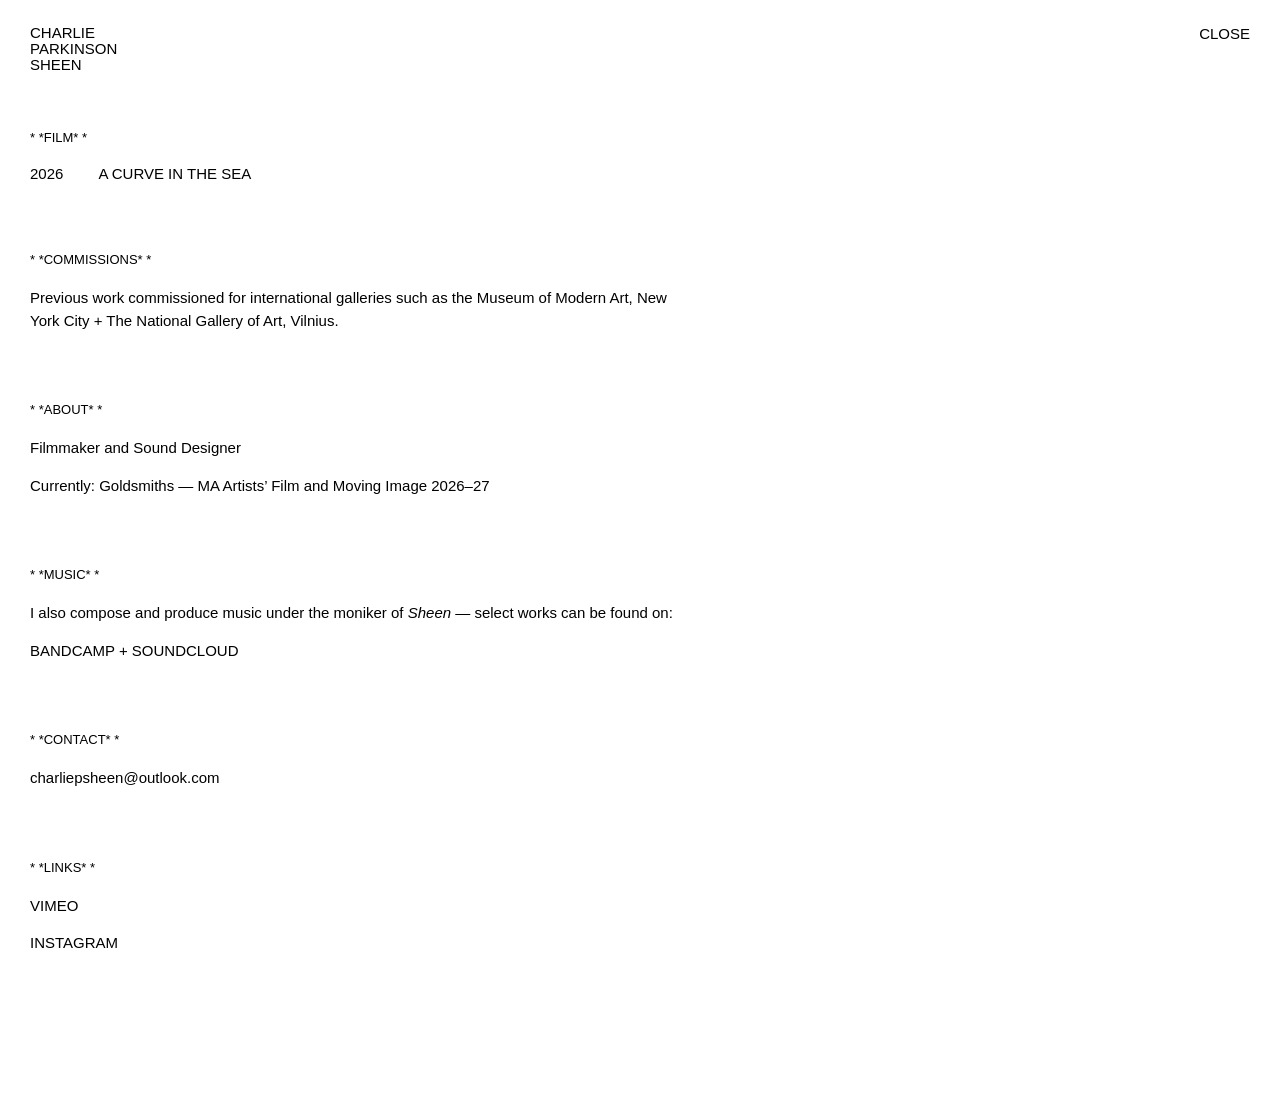
==== about.html @ 20e43aa1 "Update about.html" ====
<!DOCTYPE html>
<html lang="en">
<head>
  <meta charset="UTF-8">
  <meta name="viewport" content="width=device-width, initial-scale=1.0">

  <title>About — Charlie Parkinson Sheen</title>

  <link rel="stylesheet" href="style.css">
</head>

<body class="about-page">

  <header class="header">

    <a href="index.html" class="name">
      CHARLIE<br>
      PARKINSON<br>
      SHEEN
    </a>

    <a href="index.html" class="about-link">
      CLOSE
    </a>

  </header>


<main class="about-content">

  <section class="about-section">
    <h2>* *FILM* *</h2>

    <div class="work-item">
      <span>2026</span>
      <a href="project.html">A CURVE IN THE SEA</a>
    </div>
  </section>


  <section class="about-section">
    <h2>* *COMMISSIONS* *</h2>

    <p>
      Previous work commissioned for international galleries such as
      the Museum of Modern Art, New York City + The National Gallery
      of Art, Vilnius.
    </p>
  </section>


  <section class="about-section">
    <h2>* *ABOUT* *</h2>

    <p>
      Filmmaker and Sound Designer
    </p>

    <p>
      Currently: Goldsmiths — MA Artists’ Film and Moving Image 2026–27
    </p>
  </section>


  <section class="about-section">
    <h2>* *MUSIC* *</h2>

    <p>
      I also compose and produce music under the moniker of
      <em>Sheen</em> — select works can be found on:
    </p>

    <p>
      <a href="https://sheen.bandcamp.com/" target="_blank">BANDCAMP</a>
      +
      <a href="https://soundcloud.com/dj_sheen" target="_blank">SOUNDCLOUD</a>
    </p>
  </section>


  <section class="about-section">
    <h2>* *CONTACT* *</h2>

    <p>
      <a href="mailto:charliepsheen@outlook.com">
        charliepsheen@outlook.com
      </a>
    </p>
  </section>


  <section class="about-section">
    <h2>* *LINKS* *</h2>

    <p>
      <a href="#">VIMEO</a>
    </p>

    <p>
      <a href="#">INSTAGRAM</a>
    </p>
  </section>

</main>

</body>
</html>
---- style.css ----
* {
  box-sizing: border-box;
}

html,
body {
  width: 100%;
  height: 100%;
  margin: 0;
}

body {
  font-family: Arial, Helvetica, sans-serif;
  background: white;
  color: black;
}


/* HEADER */

.header {
  position: fixed;
  top: 0;
  left: 0;

  width: 100%;

  padding: 25px 30px;

  display: flex;
  justify-content: space-between;
  align-items: flex-start;

  z-index: 10;
}

.name {
  color: black;
  text-decoration: none;

  font-size: 15px;
  line-height: 1.05;
  font-weight: 400;
}

.about-link {
  color: black;
  text-decoration: none;

  font-size: 15px;
  font-weight: 400;
}


/* HOMEPAGE */

.home {
  width: 100%;
  height: 100vh;

  display: flex;
  align-items: center;
  justify-content: center;

  padding: 80px 40px 60px;
}

.image-container {
  width: min(72vw, 1050px);
  height: min(68vh, 680px);

  display: flex;
  align-items: center;
  justify-content: center;
}

.image-container img {
  width: 100%;
  height: 100%;

  object-fit: contain;

  display: block;
}


/* ABOUT PAGE */

.about-page {
  min-height: 100vh;
  height: auto;
  overflow-y: auto;
}

.about-content {
  padding: 130px 30px 80px;

  max-width: 900px;
}

.about-section {
  margin-bottom: 70px;
}

.about-section h2 {
  font-size: 13px;
  font-weight: 400;

  margin: 0 0 20px 0;
}

.about-section p {
  font-size: 15px;
  line-height: 1.5;

  max-width: 650px;

  margin: 0 0 15px 0;
}

.work-item {
  display: flex;
  gap: 35px;

  font-size: 15px;
}

.work-item a {
  color: black;
  text-decoration: none;
}

.about-section a {
  color: black;
  text-decoration: none;
}

.about-section a:hover,
.about-link:hover {
  text-decoration: underline;
}


/* MOBILE */

@media (max-width: 600px) {

  .header {
    padding: 20px;
  }

  .name,
  .about-link {
    font-size: 14px;
  }

  .home {
    padding: 70px 20px 40px;
  }

  .image-container {
    width: 90vw;
    height: 65vh;
  }

  .about-content {
    padding: 110px 20px 60px;
  }

  .about-section {
    margin-bottom: 55px;
  }

}
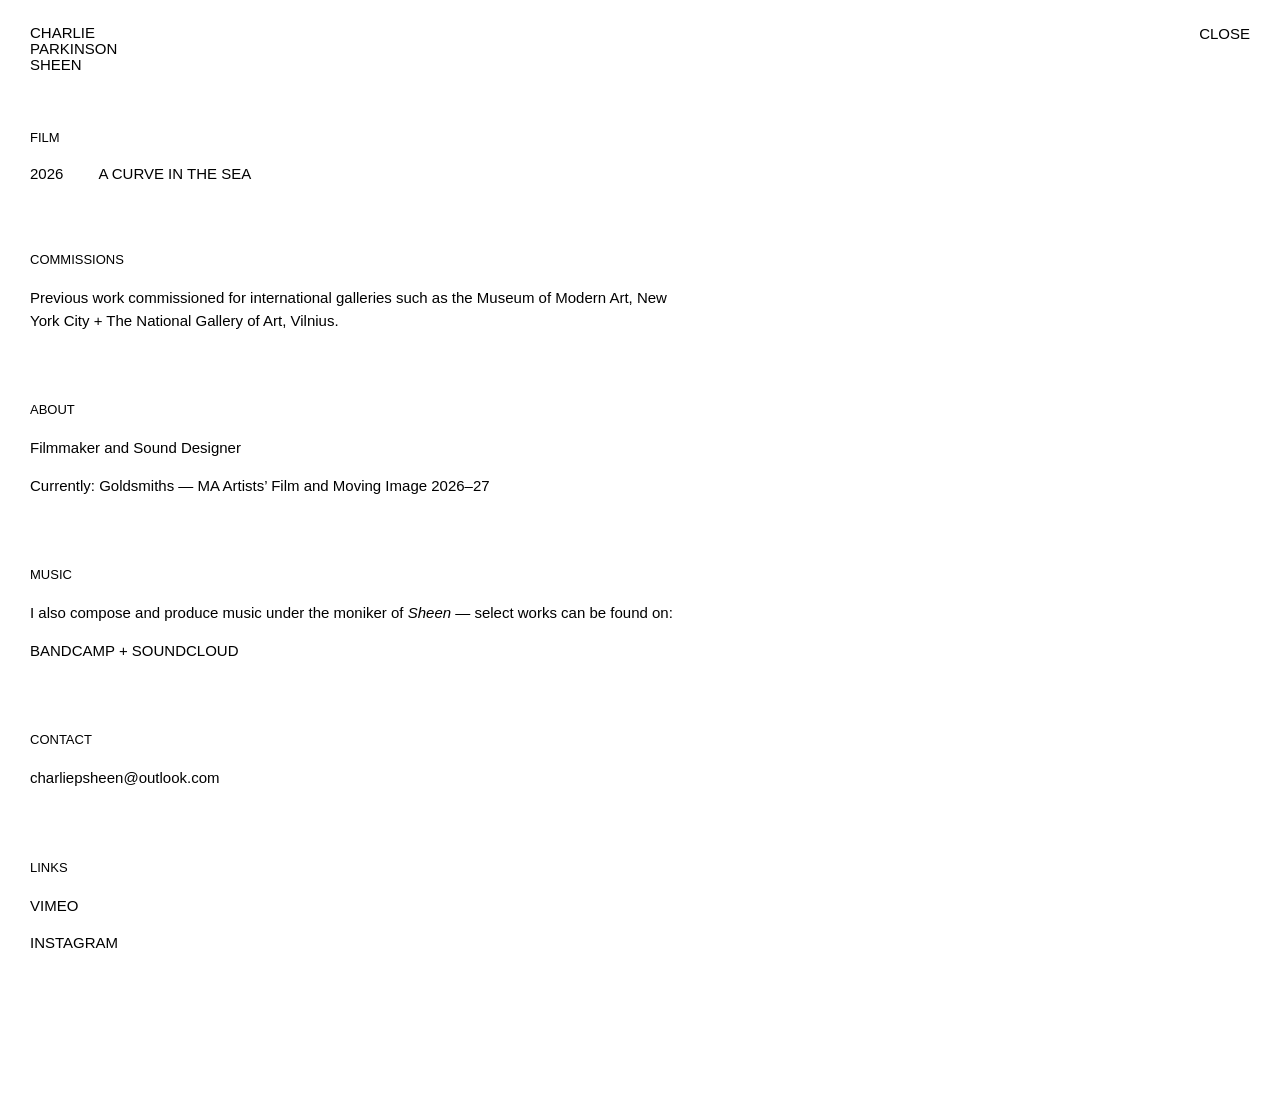
==== commit aef7684c: "Update about.html" ====
--- a/about.html
+++ b/about.html
@@ -29,7 +29,7 @@
 <main class="about-content">
 
   <section class="about-section">
-    <h2>* *FILM* *</h2>
+    <h2>FILM</h2>
 
     <div class="work-item">
       <span>2026</span>
@@ -39,7 +39,7 @@
 
 
   <section class="about-section">
-    <h2>* *COMMISSIONS* *</h2>
+    <h2>COMMISSIONS</h2>
 
     <p>
       Previous work commissioned for international galleries such as
@@ -50,7 +50,7 @@
 
 
   <section class="about-section">
-    <h2>* *ABOUT* *</h2>
+    <h2>ABOUT</h2>
 
     <p>
       Filmmaker and Sound Designer
@@ -63,7 +63,7 @@
 
 
   <section class="about-section">
-    <h2>* *MUSIC* *</h2>
+    <h2>MUSIC</h2>
 
     <p>
       I also compose and produce music under the moniker of
@@ -79,7 +79,7 @@
 
 
   <section class="about-section">
-    <h2>* *CONTACT* *</h2>
+    <h2>CONTACT</h2>
 
     <p>
       <a href="mailto:charliepsheen@outlook.com">
@@ -90,7 +90,7 @@
 
 
   <section class="about-section">
-    <h2>* *LINKS* *</h2>
+    <h2>LINKS</h2>
 
     <p>
       <a href="#">VIMEO</a>
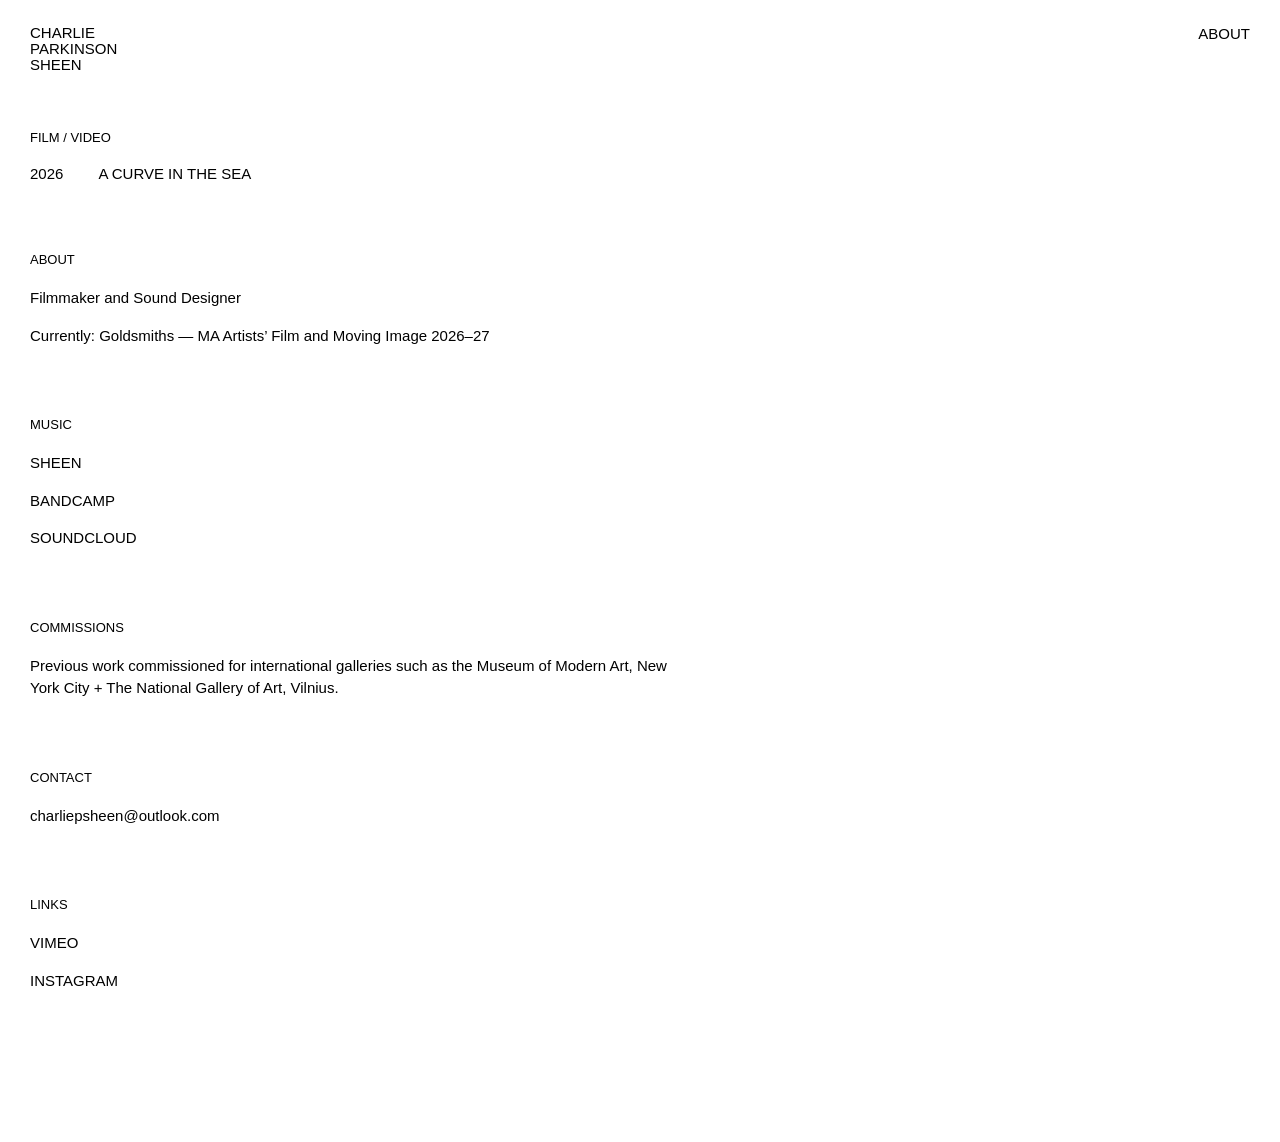
==== commit 9fa63680: "Update about.html" ====
--- a/about.html
+++ b/about.html
@@ -20,88 +20,119 @@
     </a>
 
     <a href="index.html" class="about-link">
-      CLOSE
+      ABOUT
     </a>
 
   </header>
 
 
-<main class="about-content">
-
-  <section class="about-section">
-    <h2>FILM</h2>
-
-    <div class="work-item">
-      <span>2026</span>
-      <a href="project.html">A CURVE IN THE SEA</a>
-    </div>
-  </section>
+  <main class="about-content">
 
 
-  <section class="about-section">
-    <h2>COMMISSIONS</h2>
+    <!-- FILM -->
 
-    <p>
-      Previous work commissioned for international galleries such as
-      the Museum of Modern Art, New York City + The National Gallery
-      of Art, Vilnius.
-    </p>
-  </section>
+    <section class="about-section">
+
+      <h2>FILM / VIDEO</h2>
+
+      <div class="work-item">
+        <span>2026</span>
+        <a href="project.html">A CURVE IN THE SEA</a>
+      </div>
+
+    </section>
 
 
-  <section class="about-section">
-    <h2>ABOUT</h2>
+    <!-- ABOUT -->
 
-    <p>
-      Filmmaker and Sound Designer
-    </p>
+    <section class="about-section">
 
-    <p>
-      Currently: Goldsmiths — MA Artists’ Film and Moving Image 2026–27
-    </p>
-  </section>
+      <h2>ABOUT</h2>
+
+      <p>
+        Filmmaker and Sound Designer
+      </p>
+
+      <p>
+        Currently: Goldsmiths — MA Artists’ Film and Moving Image 2026–27
+      </p>
+
+    </section>
 
 
-  <section class="about-section">
-    <h2>MUSIC</h2>
+    <!-- MUSIC -->
 
-    <p>
-      I also compose and produce music under the moniker of
-      <em>Sheen</em> — select works can be found on:
-    </p>
+    <section class="about-section">
 
-    <p>
-      <a href="https://sheen.bandcamp.com/" target="_blank">BANDCAMP</a>
-      +
-      <a href="https://soundcloud.com/dj_sheen" target="_blank">SOUNDCLOUD</a>
-    </p>
-  </section>
+      <h2>MUSIC</h2>
+
+      <p>
+        SHEEN
+      </p>
+
+      <p>
+        <a href="https://sheen.bandcamp.com/" target="_blank">
+          BANDCAMP
+        </a>
+      </p>
+
+      <p>
+        <a href="https://soundcloud.com/dj_sheen" target="_blank">
+          SOUNDCLOUD
+        </a>
+      </p>
+
+    </section>
 
 
-  <section class="about-section">
-    <h2>CONTACT</h2>
+    <!-- COMMISSIONS -->
 
-    <p>
-      <a href="mailto:charliepsheen@outlook.com">
-        charliepsheen@outlook.com
-      </a>
-    </p>
-  </section>
+    <section class="about-section">
+
+      <h2>COMMISSIONS</h2>
+
+      <p>
+        Previous work commissioned for international galleries such as
+        the Museum of Modern Art, New York City + The National Gallery
+        of Art, Vilnius.
+      </p>
+
+    </section>
 
 
-  <section class="about-section">
-    <h2>LINKS</h2>
+    <!-- CONTACT -->
 
-    <p>
-      <a href="#">VIMEO</a>
-    </p>
+    <section class="about-section">
 
-    <p>
-      <a href="#">INSTAGRAM</a>
-    </p>
-  </section>
+      <h2>CONTACT</h2>
 
-</main>
+      <p>
+        <a href="mailto:charliepsheen@outlook.com">
+          charliepsheen@outlook.com
+        </a>
+      </p>
+
+    </section>
+
+
+    <!-- LINKS -->
+
+    <section class="about-section">
+
+      <h2>LINKS</h2>
+
+      <p>
+        <a href="#" target="_blank">VIMEO</a>
+      </p>
+
+      <p>
+        <a href="#" target="_blank">INSTAGRAM</a>
+      </p>
+
+    </section>
+
+
+  </main>
 
 </body>
 </html>
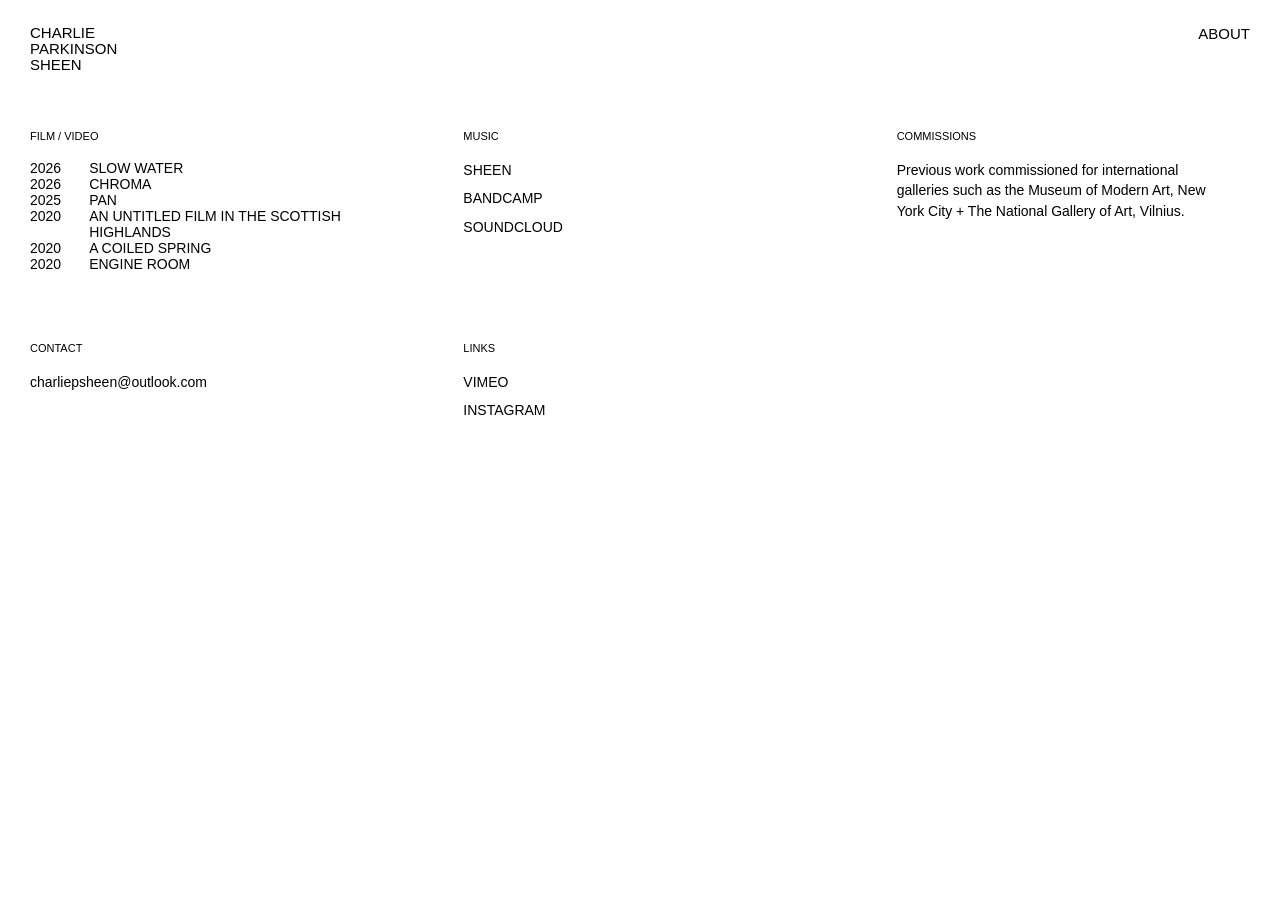
==== commit fa675724: "Update about.html" ====
--- a/about.html
+++ b/about.html
@@ -31,34 +31,41 @@
 
     <!-- FILM -->
 
-    <section class="about-section">
+<section class="about-section">
 
-      <h2>FILM / VIDEO</h2>
+  <h2>FILM / VIDEO</h2>
 
-      <div class="work-item">
-        <span>2026</span>
-        <a href="project.html">A CURVE IN THE SEA</a>
-      </div>
+  <div class="work-item">
+    <span>2026</span>
+    <a href="#">SLOW WATER</a>
+  </div>
 
-    </section>
+  <div class="work-item">
+    <span>2026</span>
+    <a href="#">CHROMA</a>
+  </div>
 
+  <div class="work-item">
+    <span>2025</span>
+    <a href="#">PAN</a>
+  </div>
 
-    <!-- ABOUT -->
+  <div class="work-item">
+    <span>2020</span>
+    <a href="#">AN UNTITLED FILM IN THE SCOTTISH HIGHLANDS</a>
+  </div>
 
-    <section class="about-section">
+  <div class="work-item">
+    <span>2020</span>
+    <a href="#">A COILED SPRING</a>
+  </div>
 
-      <h2>ABOUT</h2>
+  <div class="work-item">
+    <span>2020</span>
+    <a href="#">ENGINE ROOM</a>
+  </div>
 
-      <p>
-        Filmmaker and Sound Designer
-      </p>
-
-      <p>
-        Currently: Goldsmiths — MA Artists’ Film and Moving Image 2026–27
-      </p>
-
-    </section>
-
+</section>
 
     <!-- MUSIC -->
 
--- a/style.css
+++ b/style.css
@@ -87,42 +87,52 @@
 /* ABOUT PAGE */
 
 .about-page {
-  min-height: 100vh;
-  height: auto;
-  overflow-y: auto;
+  width: 100%;
+  height: 100vh;
+  overflow: hidden;
 }
 
 .about-content {
-  padding: 130px 30px 80px;
-
-  max-width: 900px;
+  width: 100%;
+  height: 100vh;
+
+  padding: 130px 30px 40px;
+
+  display: grid;
+
+  grid-template-columns: 1fr 1fr 1fr;
+
+  column-gap: 80px;
+  row-gap: 70px;
+
+  align-content: start;
 }
 
 .about-section {
-  margin-bottom: 70px;
+  margin: 0;
 }
 
 .about-section h2 {
-  font-size: 13px;
+  font-size: 11px;
   font-weight: 400;
 
-  margin: 0 0 20px 0;
+  margin: 0 0 18px 0;
 }
 
 .about-section p {
-  font-size: 15px;
-  line-height: 1.5;
-
-  max-width: 650px;
-
-  margin: 0 0 15px 0;
+  font-size: 14px;
+  line-height: 1.45;
+
+  max-width: 320px;
+
+  margin: 0 0 8px 0;
 }
 
 .work-item {
   display: flex;
-  gap: 35px;
-
-  font-size: 15px;
+  gap: 28px;
+
+  font-size: 14px;
 }
 
 .work-item a {
@@ -143,6 +153,28 @@
 
 /* MOBILE */
 
+@media (max-width: 700px) {
+
+  .about-page {
+    height: auto;
+    min-height: 100vh;
+    overflow-y: auto;
+  }
+
+  .about-content {
+    height: auto;
+
+    grid-template-columns: 1fr;
+
+    padding: 110px 20px 60px;
+
+    row-gap: 45px;
+  }
+
+}
+
+/* MOBILE */
+
 @media (max-width: 600px) {
 
   .header {
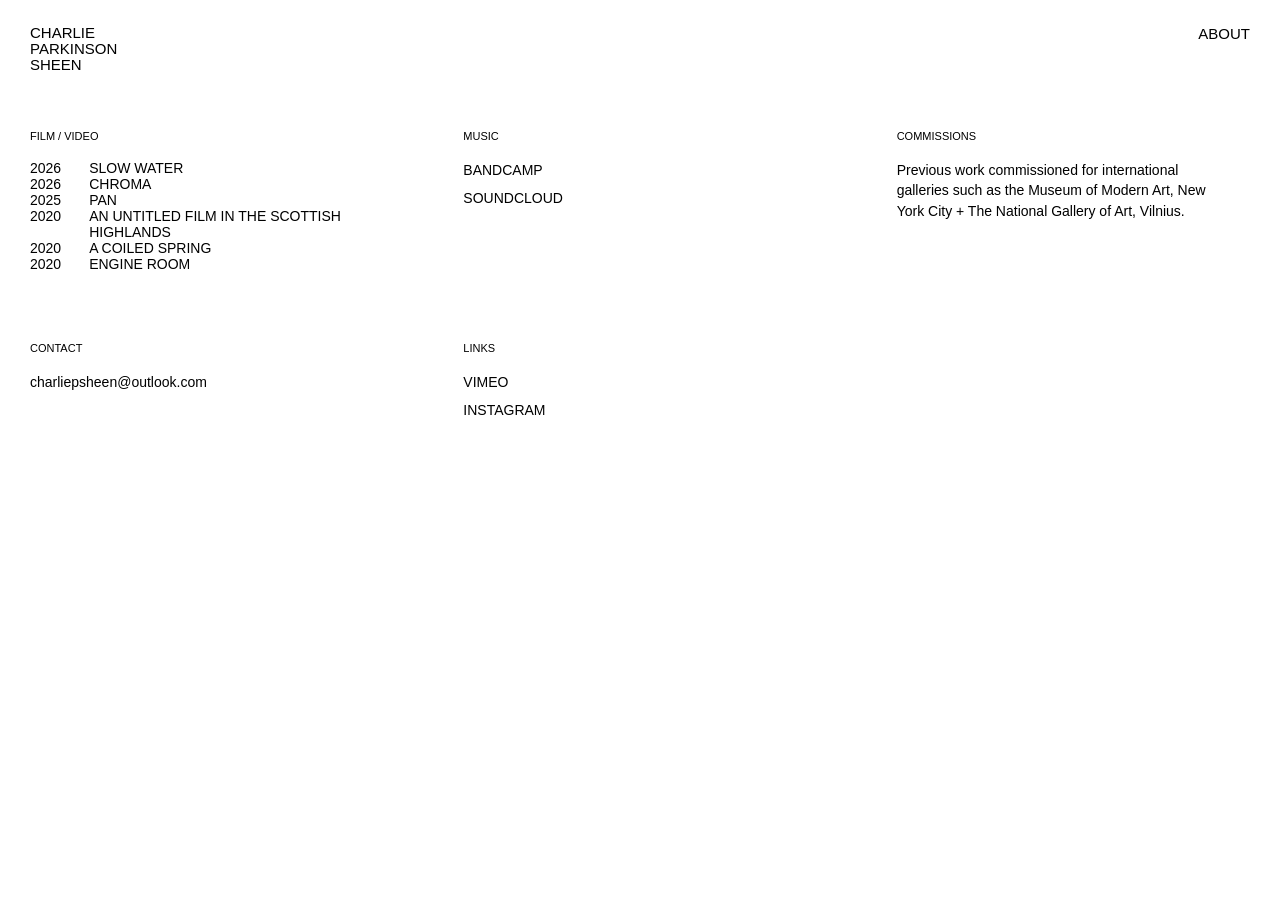
==== commit 366d6715: "Update about.html" ====
--- a/about.html
+++ b/about.html
@@ -74,10 +74,6 @@
       <h2>MUSIC</h2>
 
       <p>
-        SHEEN
-      </p>
-
-      <p>
         <a href="https://sheen.bandcamp.com/" target="_blank">
           BANDCAMP
         </a>
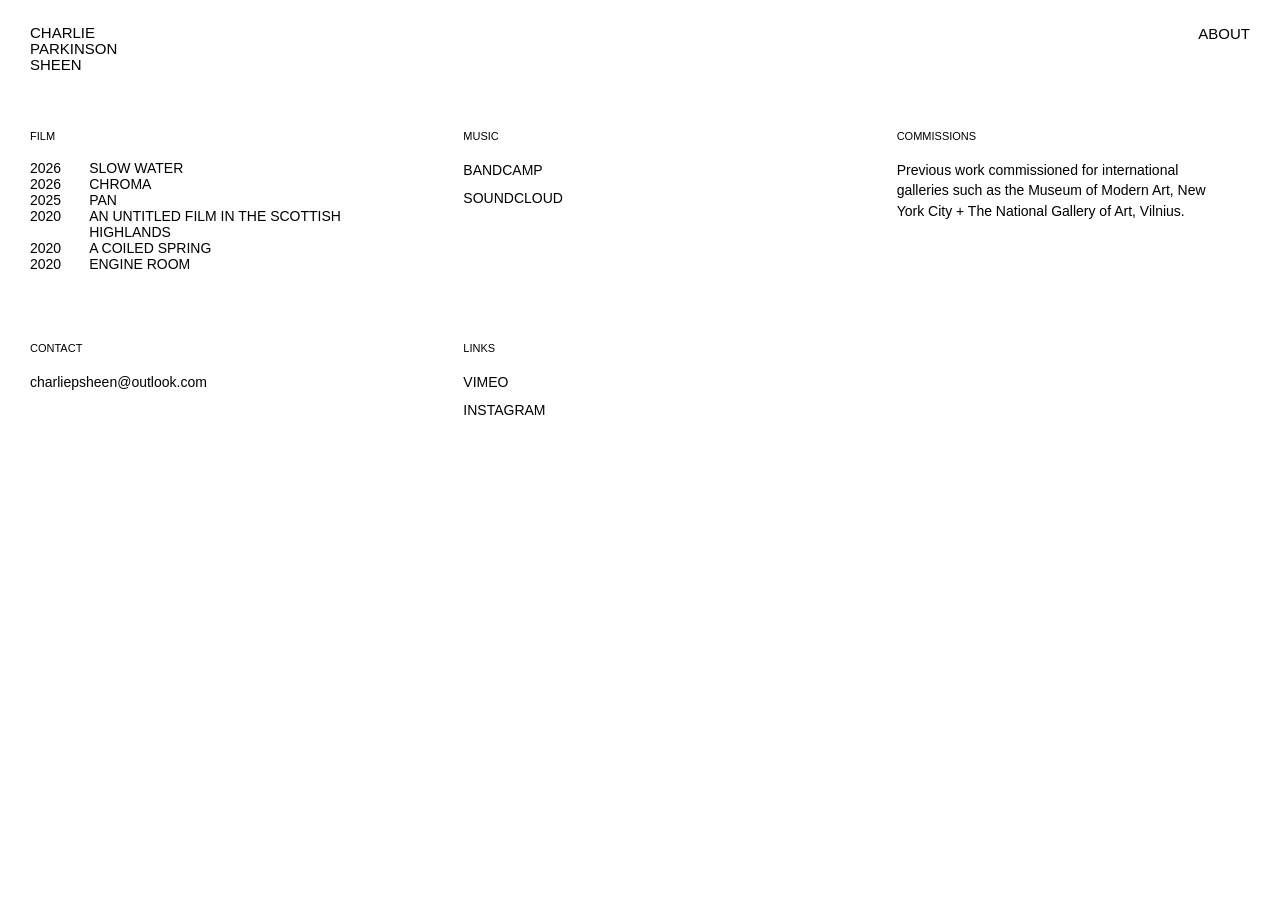
==== commit 1c6c7629: "Update about.html" ====
--- a/about.html
+++ b/about.html
@@ -33,7 +33,7 @@
 
 <section class="about-section">
 
-  <h2>FILM / VIDEO</h2>
+  <h2>FILM</h2>
 
   <div class="work-item">
     <span>2026</span>
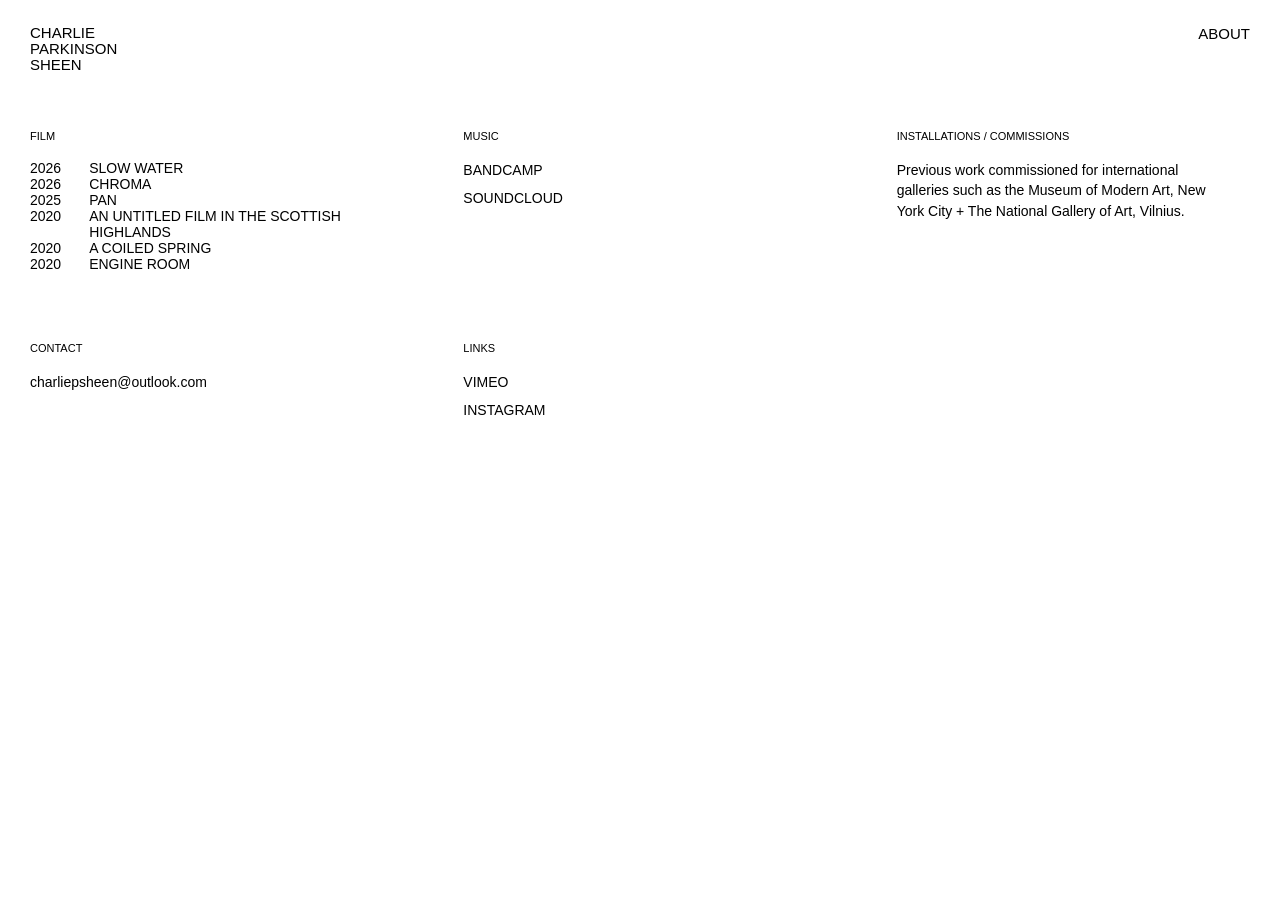
==== commit 961e512a: "Update about.html" ====
--- a/about.html
+++ b/about.html
@@ -92,7 +92,7 @@
 
     <section class="about-section">
 
-      <h2>COMMISSIONS</h2>
+      <h2>INSTALLATIONS / COMMISSIONS</h2>
 
       <p>
         Previous work commissioned for international galleries such as
--- a/style.css
+++ b/style.css
@@ -57,18 +57,12 @@
 .home {
   width: 100%;
   height: 100vh;
-
-  display: flex;
-  align-items: center;
-  justify-content: center;
-
-  padding: 80px 40px 60px;
+  position: relative;
 }
 
 .image-container {
-  width: min(72vw, 1050px);
-  height: min(68vh, 680px);
-
+  width: 100%;
+  height: 100%;
   display: flex;
   align-items: center;
   justify-content: center;
@@ -77,9 +71,7 @@
 .image-container img {
   width: 100%;
   height: 100%;
-
   object-fit: contain;
-
   display: block;
 }
 
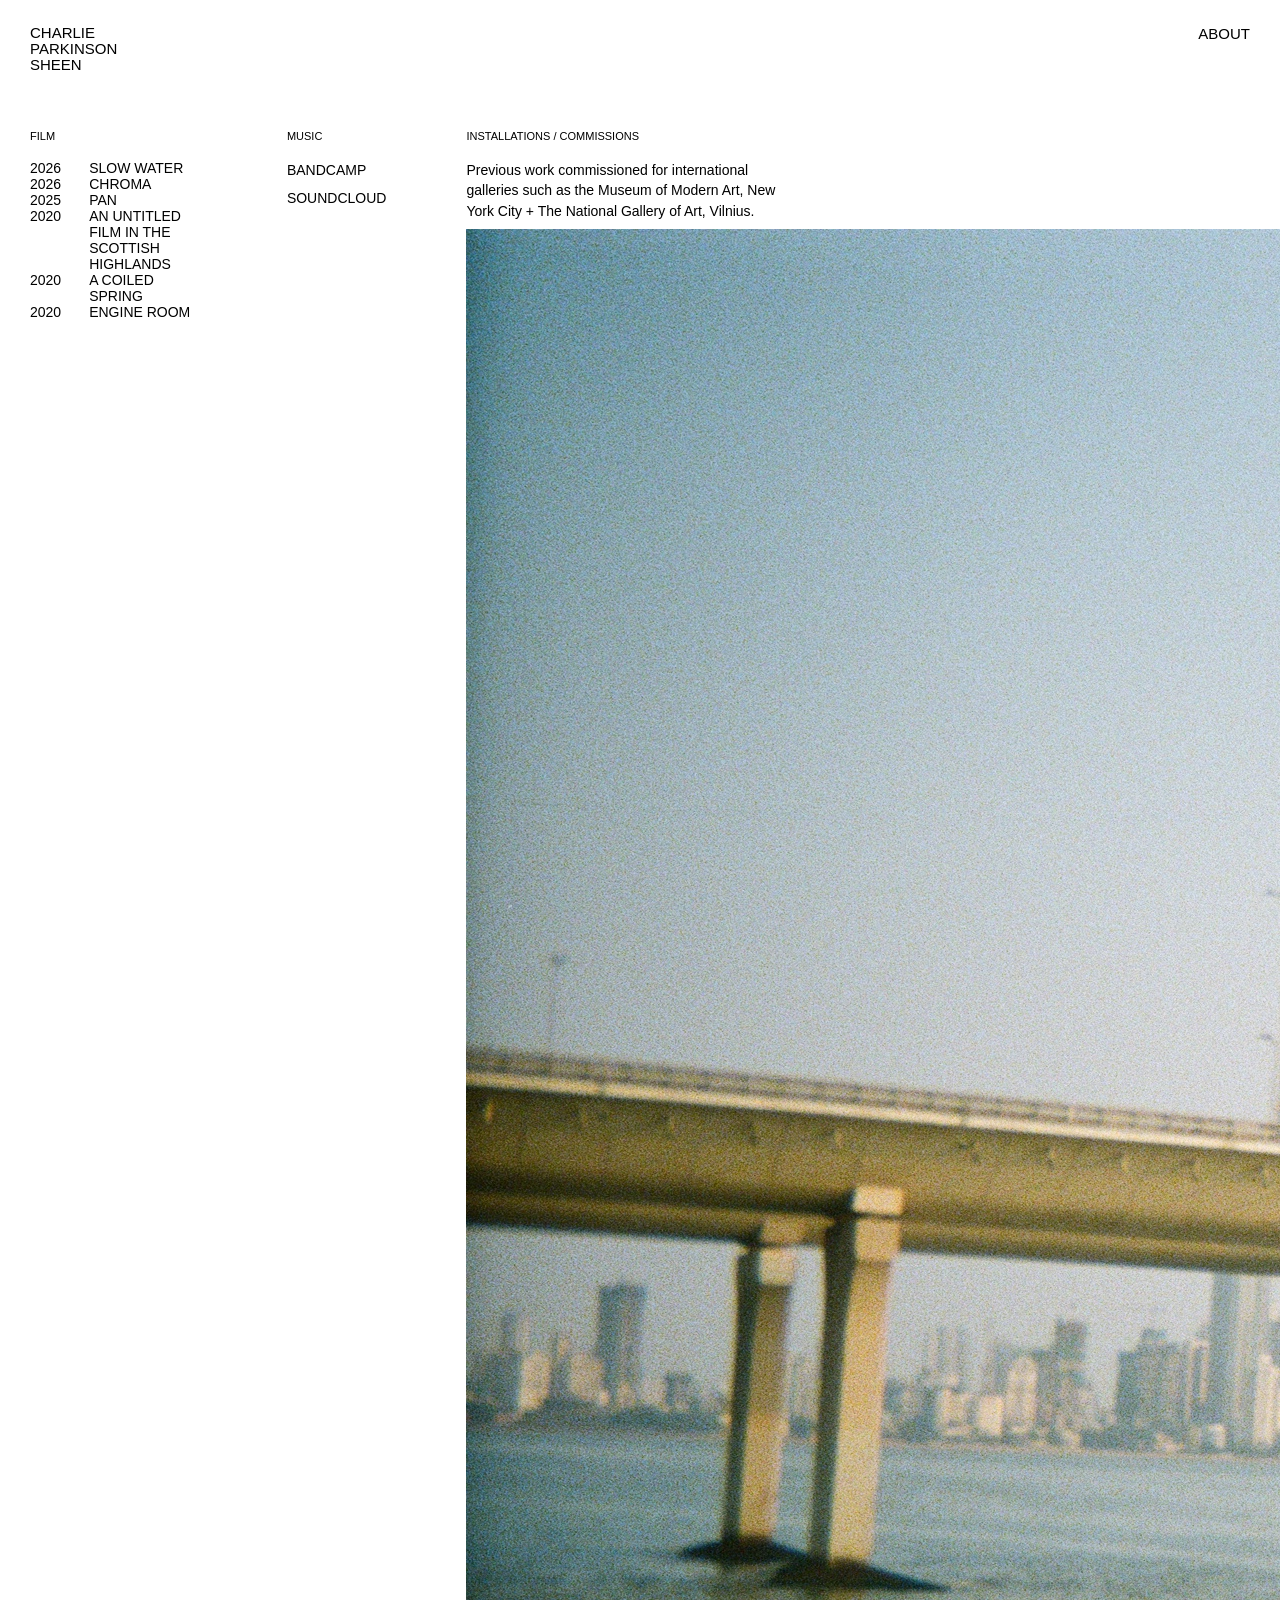
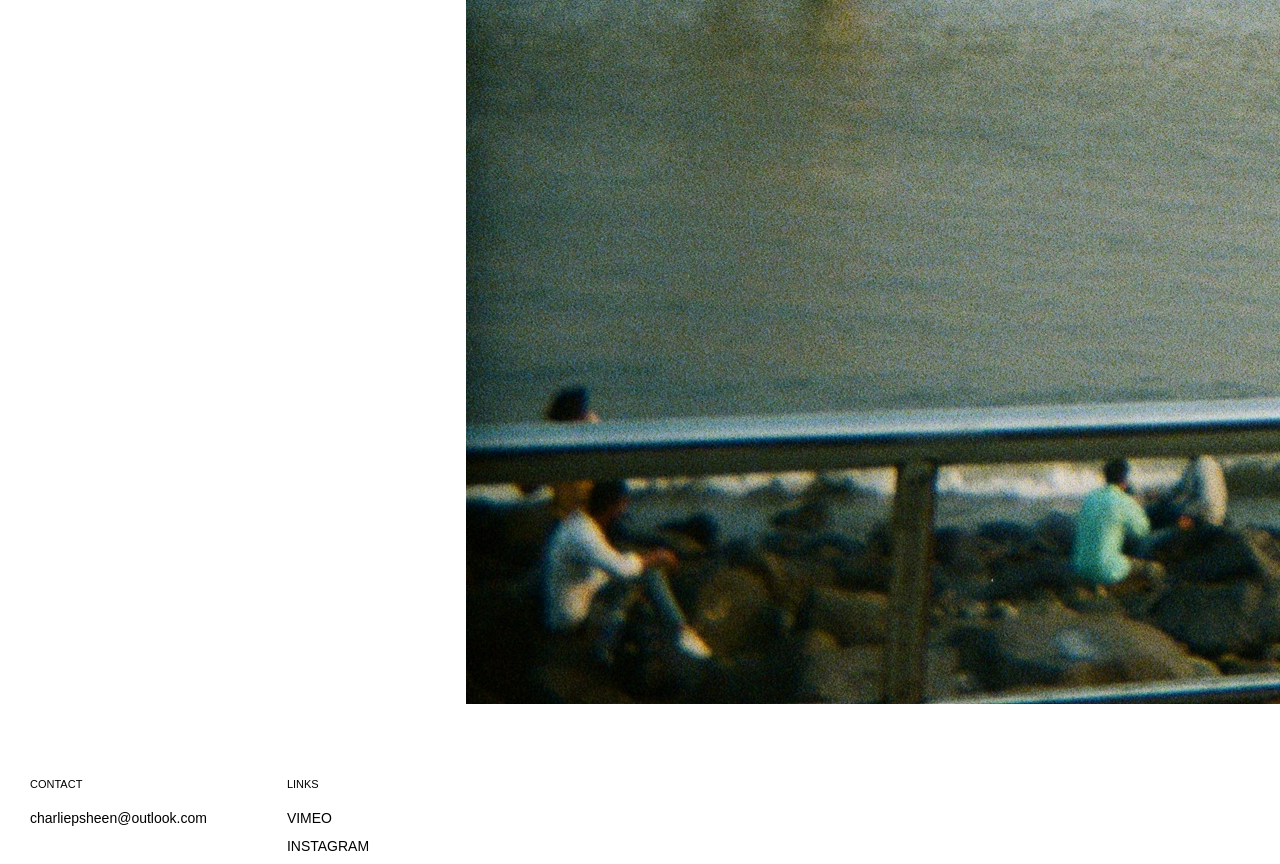
==== commit 03dbea17: "Update about.html" ====
--- a/about.html
+++ b/about.html
@@ -100,6 +100,8 @@
         of Art, Vilnius.
       </p>
 
+      <img class="portrait" src="images/indiaphotoCPS.JPG" alt="Charlie Parkinson Sheen">
+
     </section>
 
 
